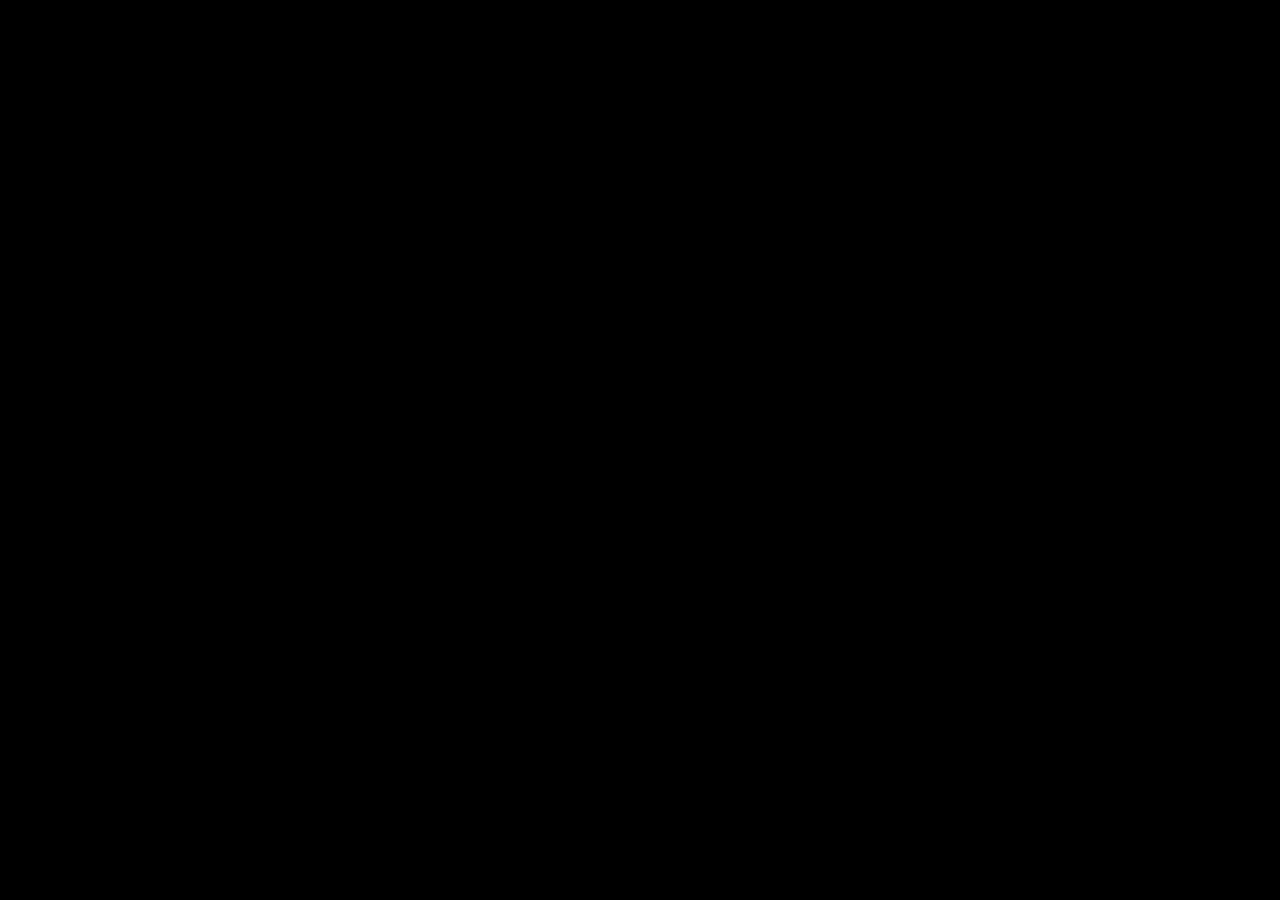
==== index.html @ 3af337be "Add files via upload" ====
<!doctype html>
<html lang="de">
<head>
<meta charset="utf-8">
<meta name="viewport" content="width=device-width,initial-scale=1,viewport-fit=cover">
<meta name="apple-mobile-web-app-capable" content="yes">
<meta name="theme-color" content="#000000">
<title>Wertekompass</title>
<link rel="stylesheet" href="betrieb.css">
</head>
<body>
<main id="station" aria-label="Wertekompass"></main>
<div id="admin-ecke" aria-hidden="true"></div>
<section id="verwaltung" aria-labelledby="admin-titel" hidden>
 <div class="karte">
  <h1 id="admin-titel">Geräteverwaltung</h1>
  <form id="anmeldung" hidden>
   <p id="auth-text"></p>
   <label for="passwort">Passwort</label>
   <input id="passwort" type="password" required maxlength="128" autocapitalize="off" spellcheck="false">
   <div id="wiederholung" hidden>
    <label for="passwort2">Passwort wiederholen</label>
    <input id="passwort2" type="password" maxlength="128" autocomplete="new-password" autocapitalize="off" spellcheck="false">
   </div>
   <div class="aktionen"><button id="auth-button" type="submit">Entsperren</button><button type="button" data-schliessen>Schließen</button></div>
  </form>
  <form id="einstellungen" hidden>
   <label for="geraet">Standort- oder Gerätename</label>
   <input id="geraet" type="text" maxlength="80">
   <p class="hinweis">Die Zeiten richten sich nach der lokalen Uhr des Geräts. Deaktivierte Tage bleiben schwarz.</p>
   <div id="wochentage"></div>
   <div class="aktionen"><button type="submit">Speichern und schließen</button><button type="button" data-schliessen>Schließen ohne Speichern</button></div>
  </form>
  <p id="meldung" role="status"></p>
 </div>
</section>
<script type="module" src="betrieb.js"></script>
</body></html>
---- betrieb.css ----
*{box-sizing:border-box}
[hidden]{display:none!important}
html,body,#station{width:100%;height:100%;margin:0;background:#000;overflow:hidden;overscroll-behavior:none}
#station iframe{width:100%;height:100%;border:0;display:block}
#admin-ecke{position:fixed;top:0;left:0;width:44px;height:44px;z-index:2;touch-action:none;-webkit-user-select:none;user-select:none;-webkit-touch-callout:none}
#verwaltung{position:fixed;inset:0;z-index:3;overflow:auto;padding:16px;padding:calc(16px + env(safe-area-inset-top)) calc(16px + env(safe-area-inset-right)) calc(16px + env(safe-area-inset-bottom)) calc(16px + env(safe-area-inset-left));background:#283b2c;color:#302119;font:16px system-ui,sans-serif}
.karte{max-width:680px;margin:0 auto;background:#fff4da;border:2px solid #bd9262;border-radius:16px;padding:clamp(16px,3vw,28px)}
h1{margin:0 0 12px;font-size:1.5rem}
label{display:block;font-weight:650;margin:8px 0 4px}
input,button{font:inherit;color:inherit}
input:not([type=checkbox]){min-height:40px;border:1px solid #81684d;border-radius:7px;background:#fffdf5;padding:5px 8px;max-width:100%}
#geraet,#passwort,#passwort2{width:100%}
.hinweis{font-size:.9rem}
.tag{display:grid;grid-template-columns:minmax(115px,1fr) minmax(80px,.8fr) minmax(80px,.8fr);gap:8px;align-items:end;padding:5px 0;border-bottom:1px solid #d9c4a3}
.tag label{font-size:.86rem;margin:0}
.tag input[type=time]{display:block;width:100%}
.tag .aktiv{align-self:center;font-size:.95rem}
.tag input[type=checkbox]{width:19px;height:19px;vertical-align:middle}
.aktionen{display:flex;flex-wrap:wrap;gap:8px;margin-top:14px}
button{border:1px solid #826043;border-radius:9px;background:#fff9e9;padding:8px 12px;min-height:44px;cursor:pointer}
button[type=submit]{background:#ebc46f;font-weight:700}
#meldung:empty{display:none}
#meldung{color:#793729;margin-bottom:0}
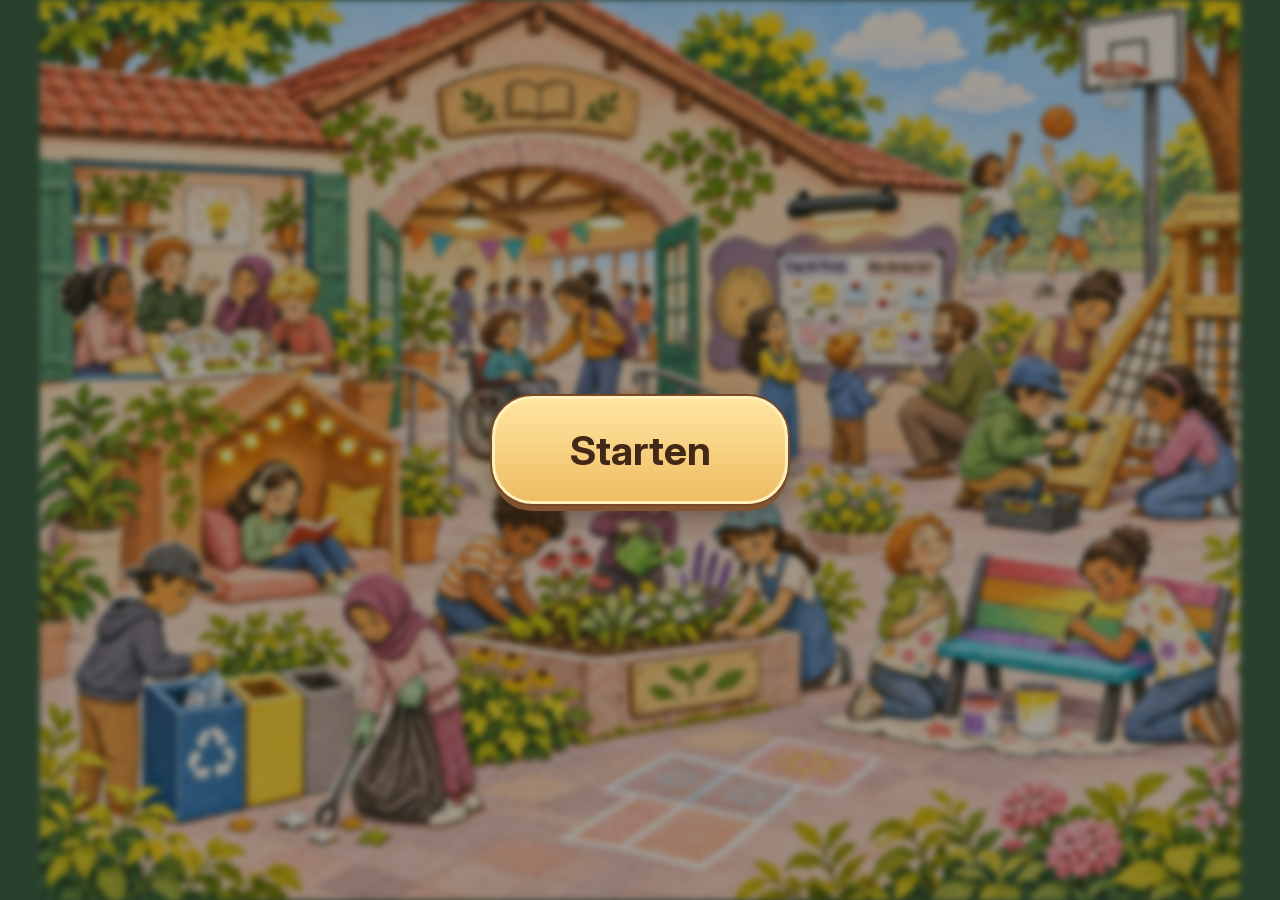
==== commit 0630fe83: "Add files via upload" ====
--- a/index.html
+++ b/index.html
@@ -27,12 +27,13 @@
   <form id="einstellungen" hidden>
    <label for="geraet">Standort- oder Gerätename</label>
    <input id="geraet" type="text" maxlength="80">
-   <p class="hinweis">Die Zeiten richten sich nach der lokalen Uhr des Geräts. Deaktivierte Tage bleiben schwarz.</p>
+   <label><input id="zeitbegrenzung" type="checkbox"> Zeitbegrenzung aktiviert</label>
+   <p class="hinweis">Ohne Häkchen ist das Spiel jederzeit nutzbar. Bei aktivierter Zeitbegrenzung gelten die folgenden Zeiten nach der lokalen Uhr des Geräts. Deaktivierte Tage bleiben dann schwarz.</p>
    <div id="wochentage"></div>
    <div class="aktionen"><button type="submit">Speichern und schließen</button><button type="button" data-schliessen>Schließen ohne Speichern</button></div>
   </form>
   <p id="meldung" role="status"></p>
  </div>
 </section>
-<script type="module" src="betrieb.js"></script>
+<script type="module" src="betrieb.js?v=zugang-2"></script>
 </body></html>
